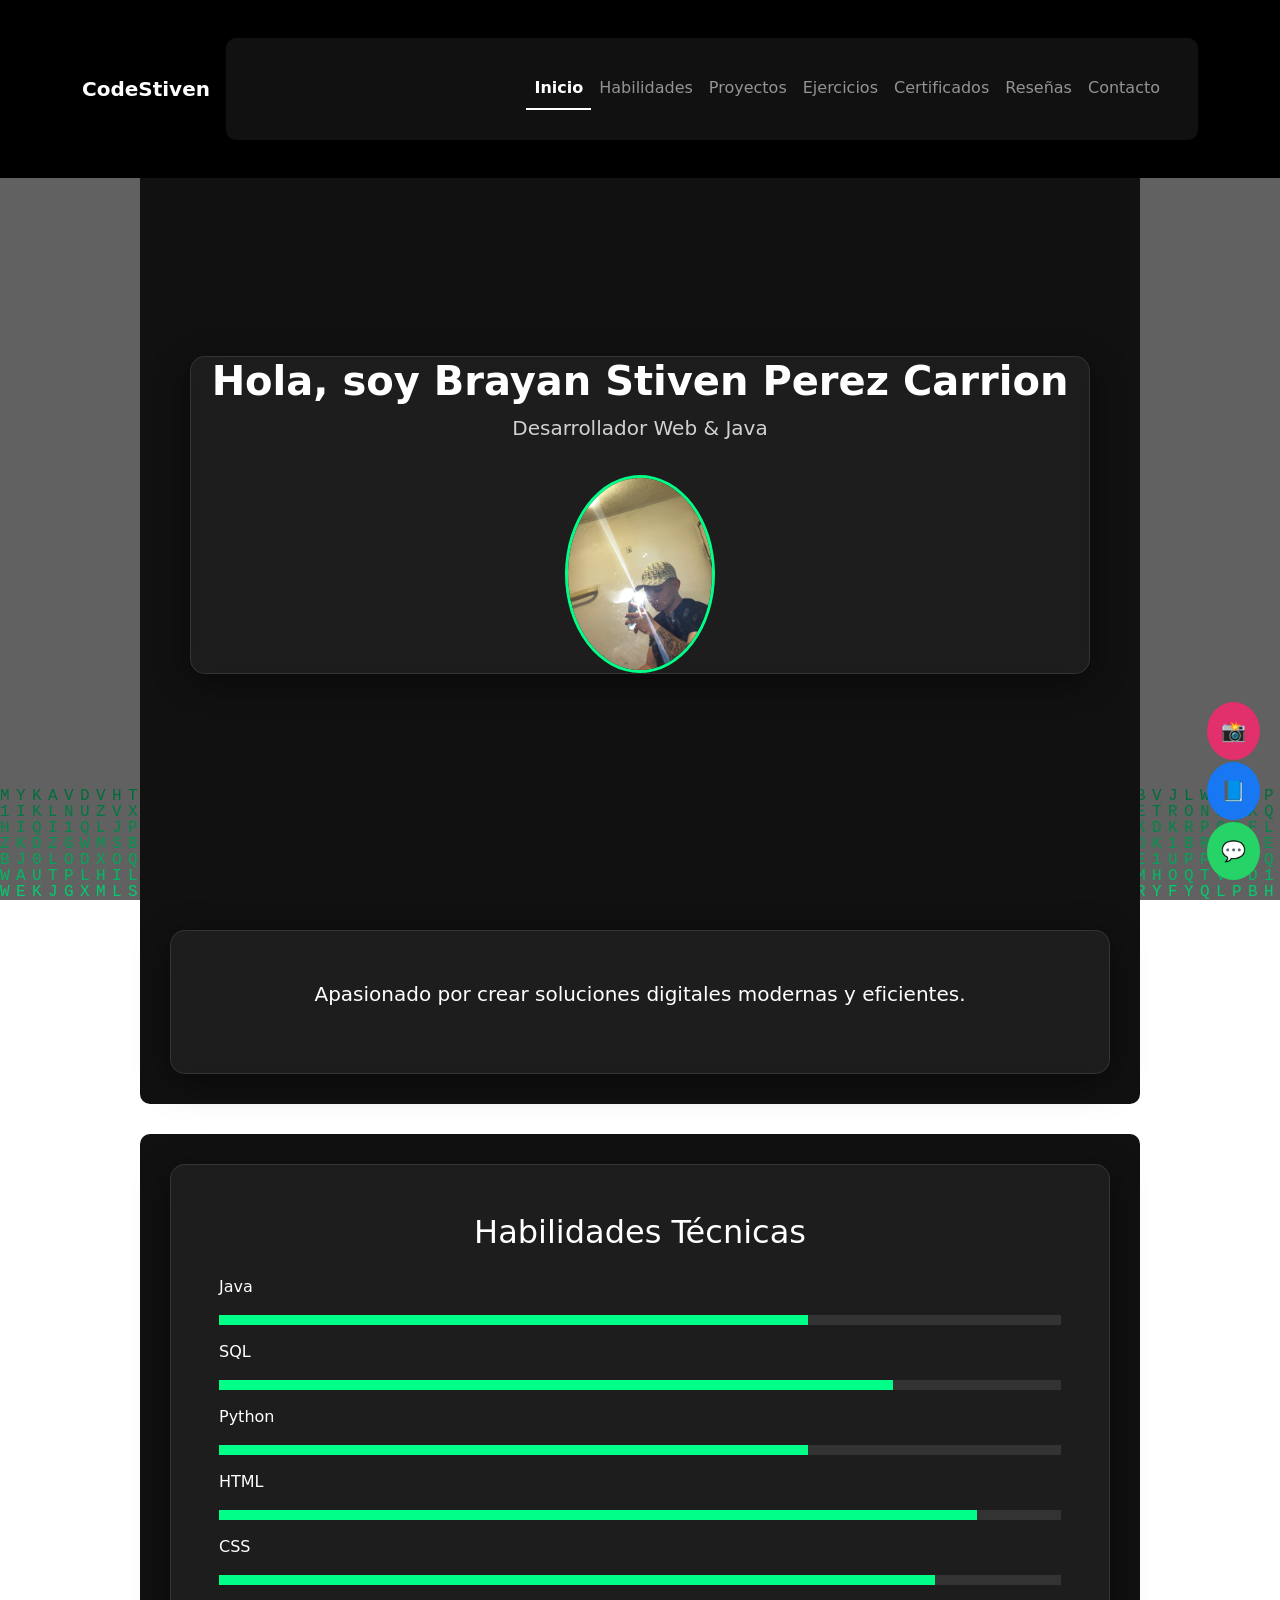
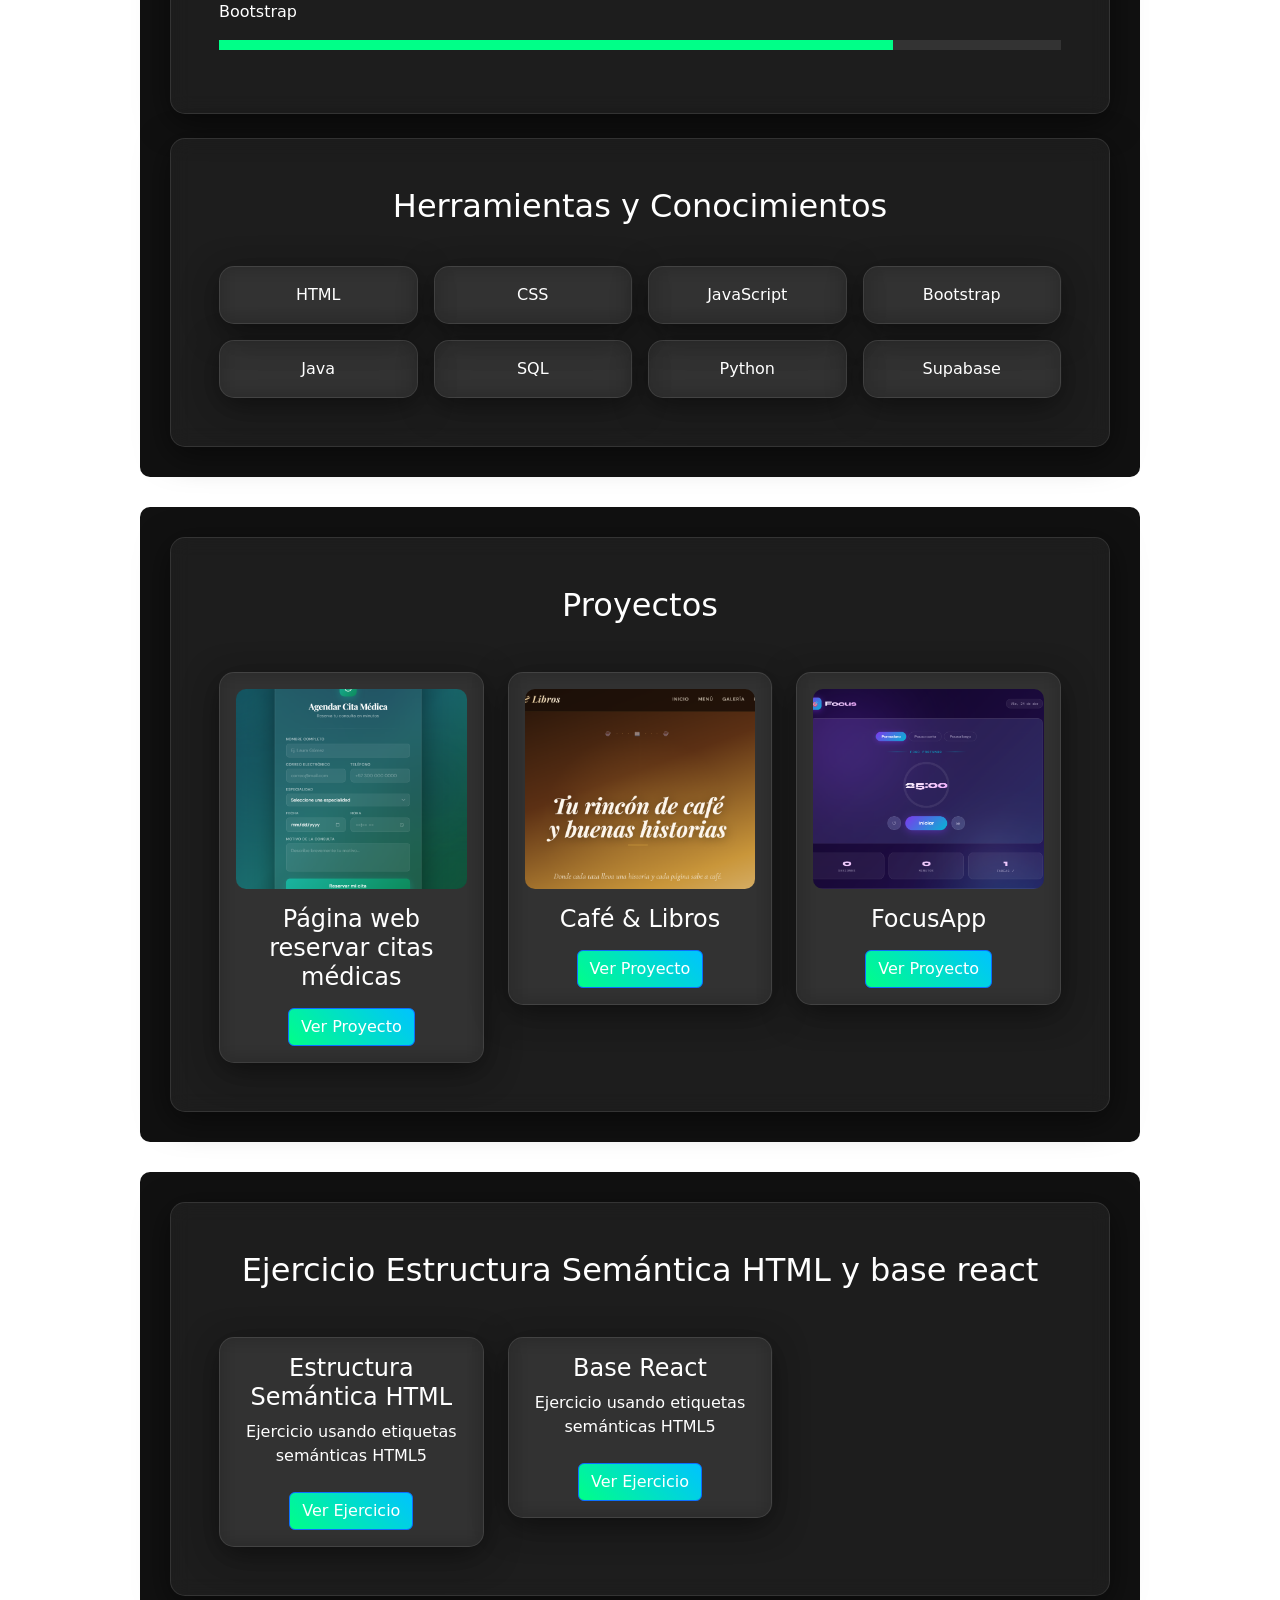
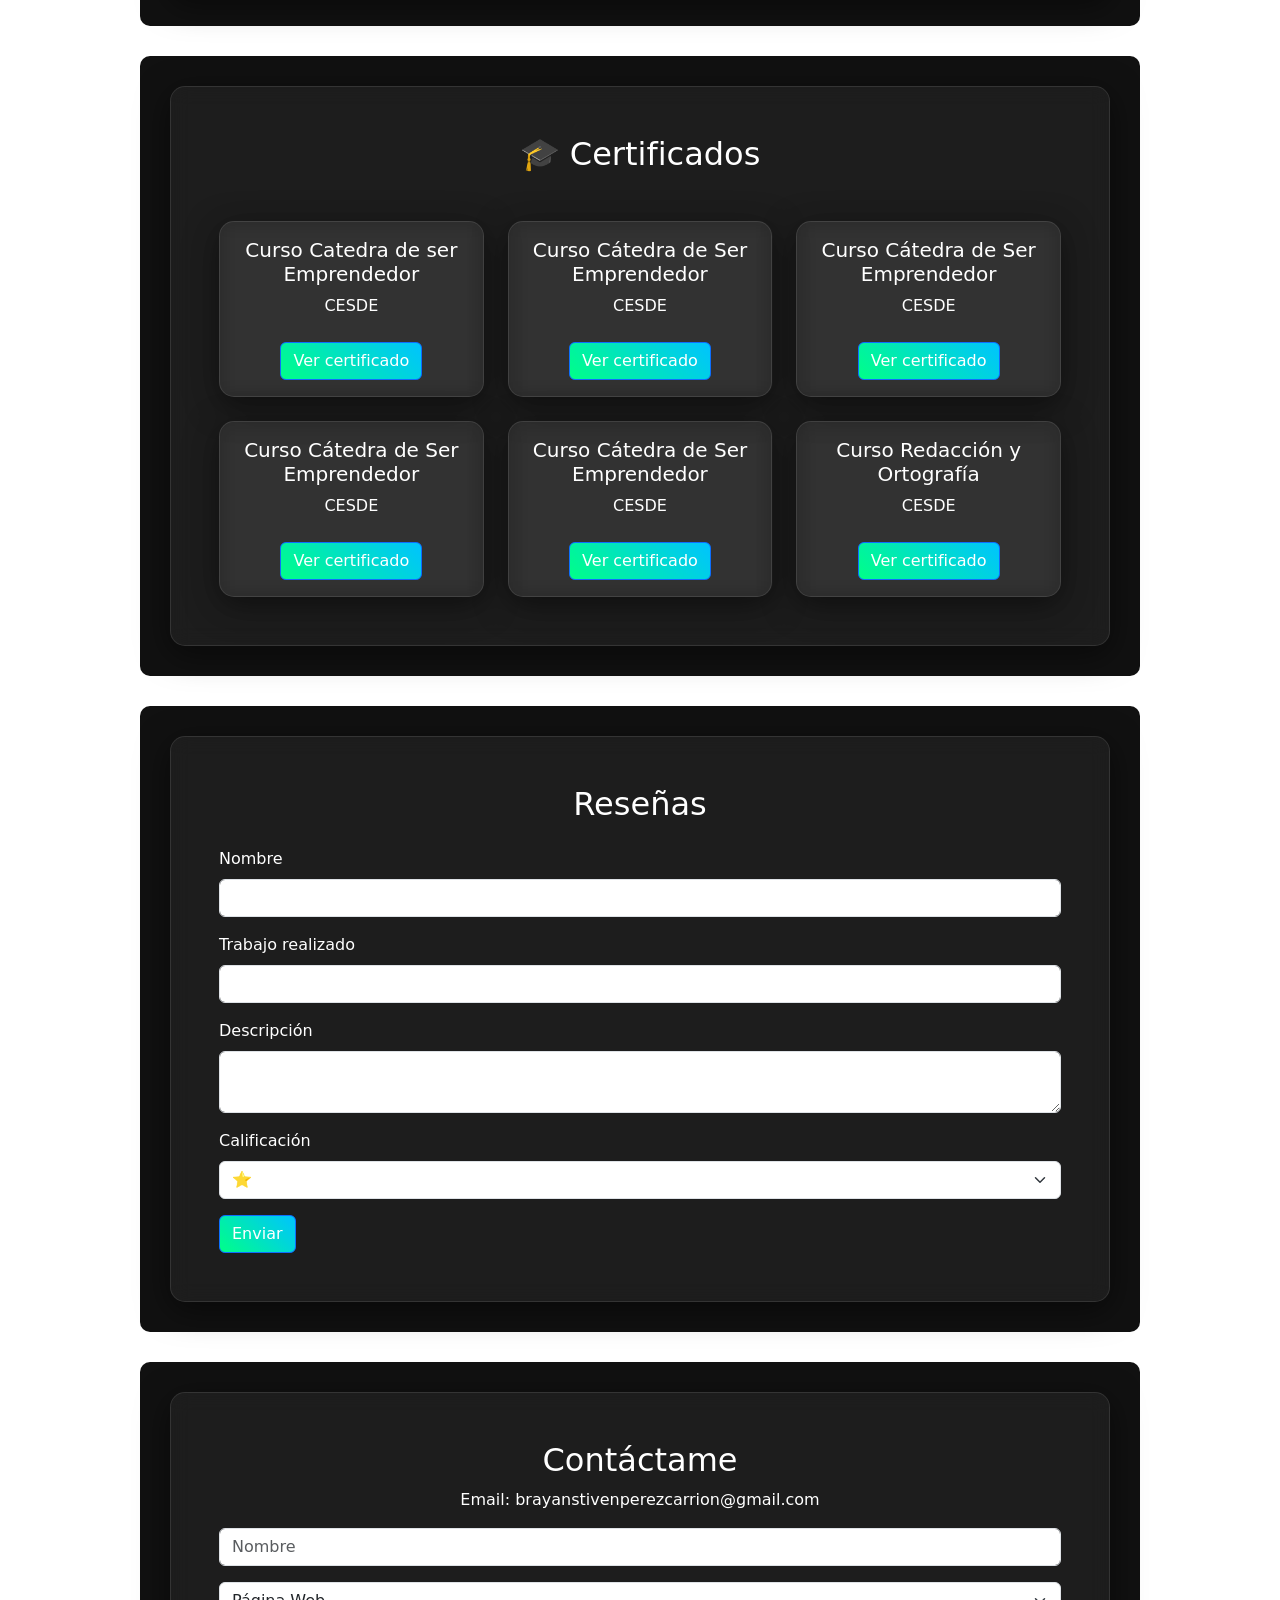
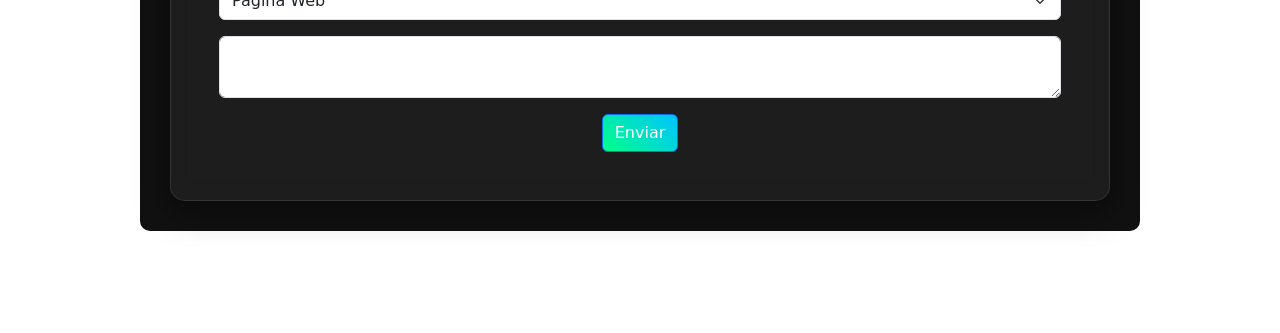
==== index.html @ 377330ae "Portafolio" ====
<!DOCTYPE html>
<html lang="es">
<head>
  <meta charset="UTF-8">
  <meta name="viewport" content="width=device-width, initial-scale=1.0">
  <title>CodeStiven | Portafolio</title>
  <link rel="stylesheet" href="css/styles.css">
  <link href="https://cdn.jsdelivr.net/npm/bootstrap@5.3.0/dist/css/bootstrap.min.css" rel="stylesheet">
  <link href="https://fonts.googleapis.com/css2?family=Poppins:wght@300;400;600&display=swap" rel="stylesheet">
  <style>
    section[id] { display: none; }
    section[id].active { display: block; }
    .navbar-nav .nav-link { cursor: pointer; }
    .navbar-nav .nav-link.active-link { color: #fff !important; font-weight: 600; border-bottom: 2px solid #fff; }
    body { padding-top: 70px; }
    #inicio { padding-top: 0 !important; }
    #inicio .hero { min-height: calc(100vh - 70px); }
  </style>
</head>

<body>
<canvas id="bg-canvas"></canvas>

<nav class="navbar navbar-expand-lg navbar-dark fixed-top">
  <main class="container">
    <a class="navbar-brand fw-bold" href="#" onclick="showSection('inicio'); return false;">CodeStiven</a>
    <button class="navbar-toggler" type="button" data-bs-toggle="collapse" data-bs-target="#navbarNav">
      <span class="navbar-toggler-icon"></span>
    </button>
    <section class="collapse navbar-collapse" id="navbarNav">
      <ul class="navbar-nav ms-auto">
        <li class="nav-item"><a class="nav-link" onclick="showSection('inicio')">Inicio</a></li>
        <li class="nav-item"><a class="nav-link" onclick="showSection('habilidades')">Habilidades</a></li>
        <li class="nav-item"><a class="nav-link" onclick="showSection('proyectos')">Proyectos</a></li>
        <li class="nav-item"><a class="nav-link" onclick="showSection('ejercicios')">Ejercicios</a></li>
        <li class="nav-item"><a class="nav-link" onclick="showSection('certificados')">Certificados</a></li>
        <li class="nav-item"><a class="nav-link" onclick="showSection('resenas')">Reseñas</a></li>
        <li class="nav-item"><a class="nav-link" onclick="showSection('contacto')">Contacto</a></li>
      </ul>
    </section>
  </main>
</nav>

<!-- INICIO -->
<section id="inicio" class="active">
  <header class="hero d-flex align-items-center justify-content-center">
    <main class="container glass text-center">
      <h1 id="typing">Hola, soy Brayan Stiven Perez Carrion</h1>
      <p class="lead">Desarrollador Web & Java</p>
      <img src="./WhatsApp Image 2026-03-17 at 10.53.22 PM.jpeg" alt="Brayan Stiven Carrion" class="rounded-circle profile-img mt-3" width="150">
    </main>
  </header>
  <aside class="container text-center p-5 glass">
    <p class="lead">Apasionado por crear soluciones digitales modernas y eficientes.</p>
  </aside>
</section>

<!-- HABILIDADES -->
<section id="habilidades">
  <main class="container p-5 glass">
    <h2 class="text-center mb-4">Habilidades Técnicas</h2>
    <figure class="skill"><p>Java</p><section class="bar"><span style="width:70%"></span></section></figure>
    <figure class="skill"><p>SQL</p><section class="bar"><span style="width:80%"></span></section></figure>
    <figure class="skill"><p>Python</p><section class="bar"><span style="width:70%"></span></section></figure>
    <figure class="skill"><p>HTML</p><section class="bar"><span style="width:90%"></span></section></figure>
    <figure class="skill"><p>CSS</p><section class="bar"><span style="width:85%"></span></section></figure>
    <figure class="skill"><p>Bootstrap</p><section class="bar"><span style="width:80%"></span></section></figure>
  </main>
  <aside class="container text-center p-5 glass mt-4">
    <h2>Herramientas y Conocimientos</h2>
    <section class="row mt-4 g-3">
      <article class="col-md-3"><section class="glass p-3">HTML</section></article>
      <article class="col-md-3"><section class="glass p-3">CSS</section></article>
      <article class="col-md-3"><section class="glass p-3">JavaScript</section></article>
      <article class="col-md-3"><section class="glass p-3">Bootstrap</section></article>
      <article class="col-md-3"><section class="glass p-3">Java</section></article>
      <article class="col-md-3"><section class="glass p-3">SQL</section></article>
      <article class="col-md-3"><section class="glass p-3">Python</section></article>
      <article class="col-md-3"><section class="glass p-3">Supabase</section></article>
    </section>
  </aside>
</section>

<!-- PROYECTOS -->
<section id="proyectos">
  <main class="container text-center p-5 glass">
    <h2>Proyectos</h2>
    <section class="row mt-4 g-4">
      <article class="col-md-4">
        <section class="glass project p-3">
          <img src="./citasssssss.png" class="img-fluid mb-3" alt="Proyecto citas médicas">
          <h4>Página web reservar citas médicas</h4>
          <a href="./citas.html" target="_blank" class="btn btn-primary mt-2">Ver Proyecto</a>
        </section>
      </article>
      <article class="col-md-4">
        <section class="glass project p-3">
          <img src="./cafe libros.png" class="img-fluid mb-3" alt="Proyecto Café y Libros">
          <h4>Café & Libros</h4>
          <a href="./cafeylibros.html" target="_blank" class="btn btn-primary mt-2">Ver Proyecto</a>
        </section>
      </article>
      <article class="col-md-4">
        <section class="glass project p-3">
          <img src="./focusapp.png" class="img-fluid mb-3" alt="Proyecto FocusApp">
          <h4>FocusApp</h4>
          <a href="./FocusApp.html" target="_blank" class="btn btn-primary mt-2">Ver Proyecto</a>
        </section>
      </article>
    </section>
  </main>
</section>

<!-- EJERCICIOS -->
<section id="ejercicios">
  <main class="container text-center p-5 glass">
    <h2>Ejercicio Estructura Semántica HTML y base react</h2>
    <section class="row mt-4 g-4">
      <article class="col-md-4">
        <section class="glass project p-3">
          <h4>Estructura Semántica HTML</h4>
          <p>Ejercicio usando etiquetas semánticas HTML5</p>
          <a href="./estructura-semantica.html" target="_blank" class="btn btn-primary mt-2">Ver Ejercicio</a>
        </section>
      </article>
      <article class="col-md-4">
        <section class="glass project p-3">
          <h4>Base React</h4>
          <p>Ejercicio usando etiquetas semánticas HTML5</p>
          <a href="./base-react-ejercicios.html" target="_blank" class="btn btn-primary mt-2">Ver Ejercicio</a>
        </section>
      </article>
    </section>
  </main>
</section>

<!-- CERTIFICADOS -->
<section id="certificados">
  <main class="container text-center p-5 glass">
    <h2>🎓 Certificados</h2>
    <section class="row mt-4 g-4">
      <article class="col-md-4">
        <section class="glass project p-3">
          <h5>Curso Catedra de ser Emprendedor</h5>
          <p>CESDE</p>
          <a href="./certificado catedra.png" target="_blank" class="btn btn-primary mt-2">Ver certificado</a>
        </section>
      </article>
      <article class="col-md-4">
        <section class="glass project p-3">
          <h5>Curso Cátedra de Ser Emprendedor</h5>
          <p>CESDE</p>
          <a href="Certificado Catedra Ser Emprendedor_page-0001.png" target="_blank" class="btn btn-primary mt-2">Ver certificado</a>
        </section>
      </article>
      <article class="col-md-4">
        <section class="glass project p-3">
          <h5>Curso Cátedra de Ser Emprendedor</h5>
          <p>CESDE</p>
          <a href="Certificado Catedra Ser Emprendedor_page-0001.png" target="_blank" class="btn btn-primary mt-2">Ver certificado</a>
        </section>
      </article>
      <article class="col-md-4">
        <section class="glass project p-3">
          <h5>Curso Cátedra de Ser Emprendedor</h5>
          <p>CESDE</p>
          <a href="Certificado Catedra Ser Emprendedor_page-0001.png" target="_blank" class="btn btn-primary mt-2">Ver certificado</a>
        </section>
      </article>
      <article class="col-md-4">
        <section class="glass project p-3">
          <h5>Curso Cátedra de Ser Emprendedor</h5>
          <p>CESDE</p>
          <a href="Certificado Catedra Ser Emprendedor_page-0001.png" target="_blank" class="btn btn-primary mt-2">Ver certificado</a>
        </section>
      </article>
      <article class="col-md-4">
        <section class="glass project p-3">
          <h5>Curso Redacción y Ortografía</h5>
          <p>CESDE</p>
          <a href="Certificado Redaccion y Ortografia_page-0001.jpg" target="_blank" class="btn btn-primary mt-2">Ver certificado</a>
        </section>
      </article>
    </section>
  </main>
</section>

<!-- RESEÑAS -->
<section id="resenas">
  <main class="container p-5 glass">
    <h2 class="text-center mb-4">Reseñas</h2>
    <form id="resena-form">
      <fieldset class="mb-3">
        <label class="form-label">Nombre</label>
        <input type="text" class="form-control" id="resenaNombre" required>
      </fieldset>
      <fieldset class="mb-3">
        <label class="form-label">Trabajo realizado</label>
        <input type="text" class="form-control" id="resenaTrabajo" required>
      </fieldset>
      <fieldset class="mb-3">
        <label class="form-label">Descripción</label>
        <textarea class="form-control" id="resenaDescripcion"></textarea>
      </fieldset>
      <fieldset class="mb-3">
        <label class="form-label">Calificación</label>
        <select class="form-select" id="resenaCalificacion">
          <option value="1">⭐</option>
          <option value="2">⭐⭐</option>
          <option value="3">⭐⭐⭐</option>
          <option value="4">⭐⭐⭐⭐</option>
          <option value="5">⭐⭐⭐⭐⭐</option>
        </select>
      </fieldset>
      <button class="btn btn-primary">Enviar</button>
    </form>
    <aside id="resenas-container"></aside>
  </main>
</section>

<!-- CONTACTO -->
<section id="contacto">
  <main class="container text-center p-5 glass">
    <h2>Contáctame</h2>
    <p>Email: brayanstivenperezcarrion@gmail.com</p>
    <form id="contact-form">
      <input class="form-control mb-3" id="nombre" placeholder="Nombre">
      <select class="form-select mb-3" id="tipoProyecto">
        <option>Página Web</option>
        <option>Base de Datos</option>
      </select>
      <textarea class="form-control mb-3" id="descripcion"></textarea>
      <button class="btn btn-primary">Enviar</button>
    </form>
    <aside id="mensajeExito" class="alert alert-success mt-3 d-none">
      ¡Muchas gracias! Prontamente nos estaremos contactando contigo.
    </aside>
  </main>
</section>

<footer class="text-center p-3">
  <p>© CodeStiven 2026</p>
</footer>

<a href="https://wa.me/573232479063" class="whatsapp-float" target="_blank">💬</a>
<a href="https://www.facebook.com/" class="facebook-float" target="_blank">📘</a>
<a href="https://www.instagram.com/" class="instagram-float" target="_blank">📸</a>

<script src="https://cdn.jsdelivr.net/npm/bootstrap@5.3.0/dist/js/bootstrap.bundle.min.js"></script>
<script src="./js/script.js"></script>
<script>
  const SECTIONS = ['inicio','habilidades','proyectos','ejercicios','certificados','resenas','contacto'];
  let ignoreHash = false;

  function showSection(id) {
    if (!SECTIONS.includes(id)) id = 'inicio';
    SECTIONS.forEach(sid => {
      const el = document.getElementById(sid);
      if (el) el.classList.remove('active');
    });
    const target = document.getElementById(id);
    if (target) target.classList.add('active');
    document.querySelectorAll('.navbar-nav .nav-link').forEach(link => {
      link.classList.remove('active-link');
      const oc = link.getAttribute('onclick') || '';
      if (oc.includes("'" + id + "'")) link.classList.add('active-link');
    });
    const nav = document.getElementById('navbarNav');
    if (nav && nav.classList.contains('show')) {
      bootstrap.Collapse.getOrCreateInstance(nav).hide();
    }
    if (window.location.hash.replace('#','') !== id) {
      ignoreHash = true;
      history.replaceState(null, '', '#' + id);
      setTimeout(() => { ignoreHash = false; }, 50);
    }
    window.scrollTo({ top: 0 });
  }

  window.addEventListener('hashchange', () => {
    if (ignoreHash) return;
    const hash = window.location.hash.replace('#', '');
    showSection(SECTIONS.includes(hash) ? hash : 'inicio');
  });

  document.addEventListener('DOMContentLoaded', () => {
    const hash = window.location.hash.replace('#', '');
    showSection(SECTIONS.includes(hash) ? hash : 'inicio');
  });
</script>
</body>
</html>
---- css/styles.css ----
/*RESET*/
*{
  margin:0;
  padding:0;
  box-sizing:border-box;
}

/*BODY*/
body{
  background:#000;
  color:#fff;
  font-family:'Poppins',sans-serif;
}

/*FONDO MATRIX*/
#bg-canvas{
  position:fixed;
  top:0;
  left:0;
  width:100%;
  height:100%;
  z-index:-1;
}

/*NAVBAR*/
.navbar{
  background:#000 !important;
}

/*HERO (PORTADA)*/
.hero{
  padding:150px 20px;
  text-align:center;
}

/*SECCIONES PRINCIPALES - solo las que tienen id */
section[id]{
  background:#111;
  margin:30px auto;
  padding:30px;
  max-width:1000px;
  border-radius:10px;
}

/*TEXTO GENERAL*/
h1, h2, h3, h4,
p, span, a,
.skill p,
.project h4,
.project p {
  color:#fff;
}

/*BOOTSTRAP FIX*/
.text-muted{
  color:#fff !important;
}

/*HABILIDADES (BARRAS)*/
.skill{
  margin:15px 0;
}

.bar{
  width:100%;
  height:10px;
  background:#333;
  /* resetear los estilos que heredaría de section[id] */
  margin:0;
  padding:0;
  max-width:none;
  border-radius:0;
}

.bar span{
  display:block;
  height:100%;
  background:#00ff88;
}

/*PROYECTOS*/
.project img{
  width: 100%;
  height: 200px; 
  object-fit: cover; 
  border-radius: 10px;
}
/* TODO EL TEXTO PRINCIPAL EN BLANCO */
body,
.hero h1,
.hero p,
section h2,
section h3,
section h4,
section p,
.skill p,
.project h4,
.project p,
.container,
span {
  color: #ffffff !important;
}

/*TITULOS  */
h1, h2, h3, h4 {
  color: #ffffff !important;
}

/*ESTOPOR BOOTSTRAP TIENE ALGUN PROBLEMA*/
.text-muted {
  color: #ffffff !important;
}
#mensajeExito {
    color: #000 !important;
}
/*GLASSMORPHISM REAL*/
.glass{
  background: rgba(255, 255, 255, 0.05);
  backdrop-filter: blur(10px);
  -webkit-backdrop-filter: blur(10px);
  border-radius: 15px;
  border: 1px solid rgba(255,255,255,0.1);
  box-shadow: 0 8px 32px rgba(0,0,0,0.5);
  transition: all 0.3s ease;
}

/*HOVER SUAVE*/
.glass:hover{
  transform: translateY(-5px);
  box-shadow: 0 15px 40px rgba(0,255,136,0.2);
}

/*HERO MEJORADO*/
.hero h1{
  font-size: 2.5rem;
  font-weight: 600;
}

.hero p{
  opacity: 0.8;
}

/* FOTO PERFIL*/
.profile-img{
  border: 3px solid #00ff88;
  transition: transform 0.3s ease;
}

.profile-img:hover{
  transform: scale(1.05);
}

/* BOTONES*/
.btn-primary{
  background: linear-gradient(45deg, #00ff88, #00c3ff);
  border: none;
  transition: all 0.3s ease;
}

.btn-primary:hover{
  transform: scale(1.05);
  box-shadow: 0 0 15px rgba(0,255,136,0.5);
}

/*PROYECTOS HOVER*/
.project img{
  transition: transform 0.4s ease;
}

.project:hover img{
  transform: scale(1.08);
}

/*BARRAS ANIMADAS*/
.bar span{
  animation: growBar 2s ease forwards;
}

@keyframes growBar{
  from{
    width: 0;
  }
}

/*SCROLL*/
html{
  scroll-behavior: smooth;
}

/*ANIMAR EL SCROLL*/
.reveal{
  opacity: 0;
  transform: translateY(50px);
  transition: all 0.8s ease;
}

.reveal.active{
  opacity: 1;
  transform: translateY(0);
}
.whatsapp-float,
.facebook-float,
.instagram-float {
  position: fixed;
  right: 20px;
  z-index: 1000;
  border-radius: 50%;
  padding: 14px;
  color: white;
  font-size: 20px;
  text-align: center;
  text-decoration: none;
  transition: all 0.3s ease;
}
.whatsapp-float {
  bottom: 20px;
  background: #25D366;
}

.facebook-float {
  bottom: 80px;
  background: #1877F2;
}

.instagram-float {
  bottom: 140px;
  background: #E1306C;
}
.whatsapp-float:hover,
.facebook-float:hover,
.instagram-float:hover {
  transform: scale(1.15);
  box-shadow: 0 0 15px rgba(0,255,136,0.6);
}
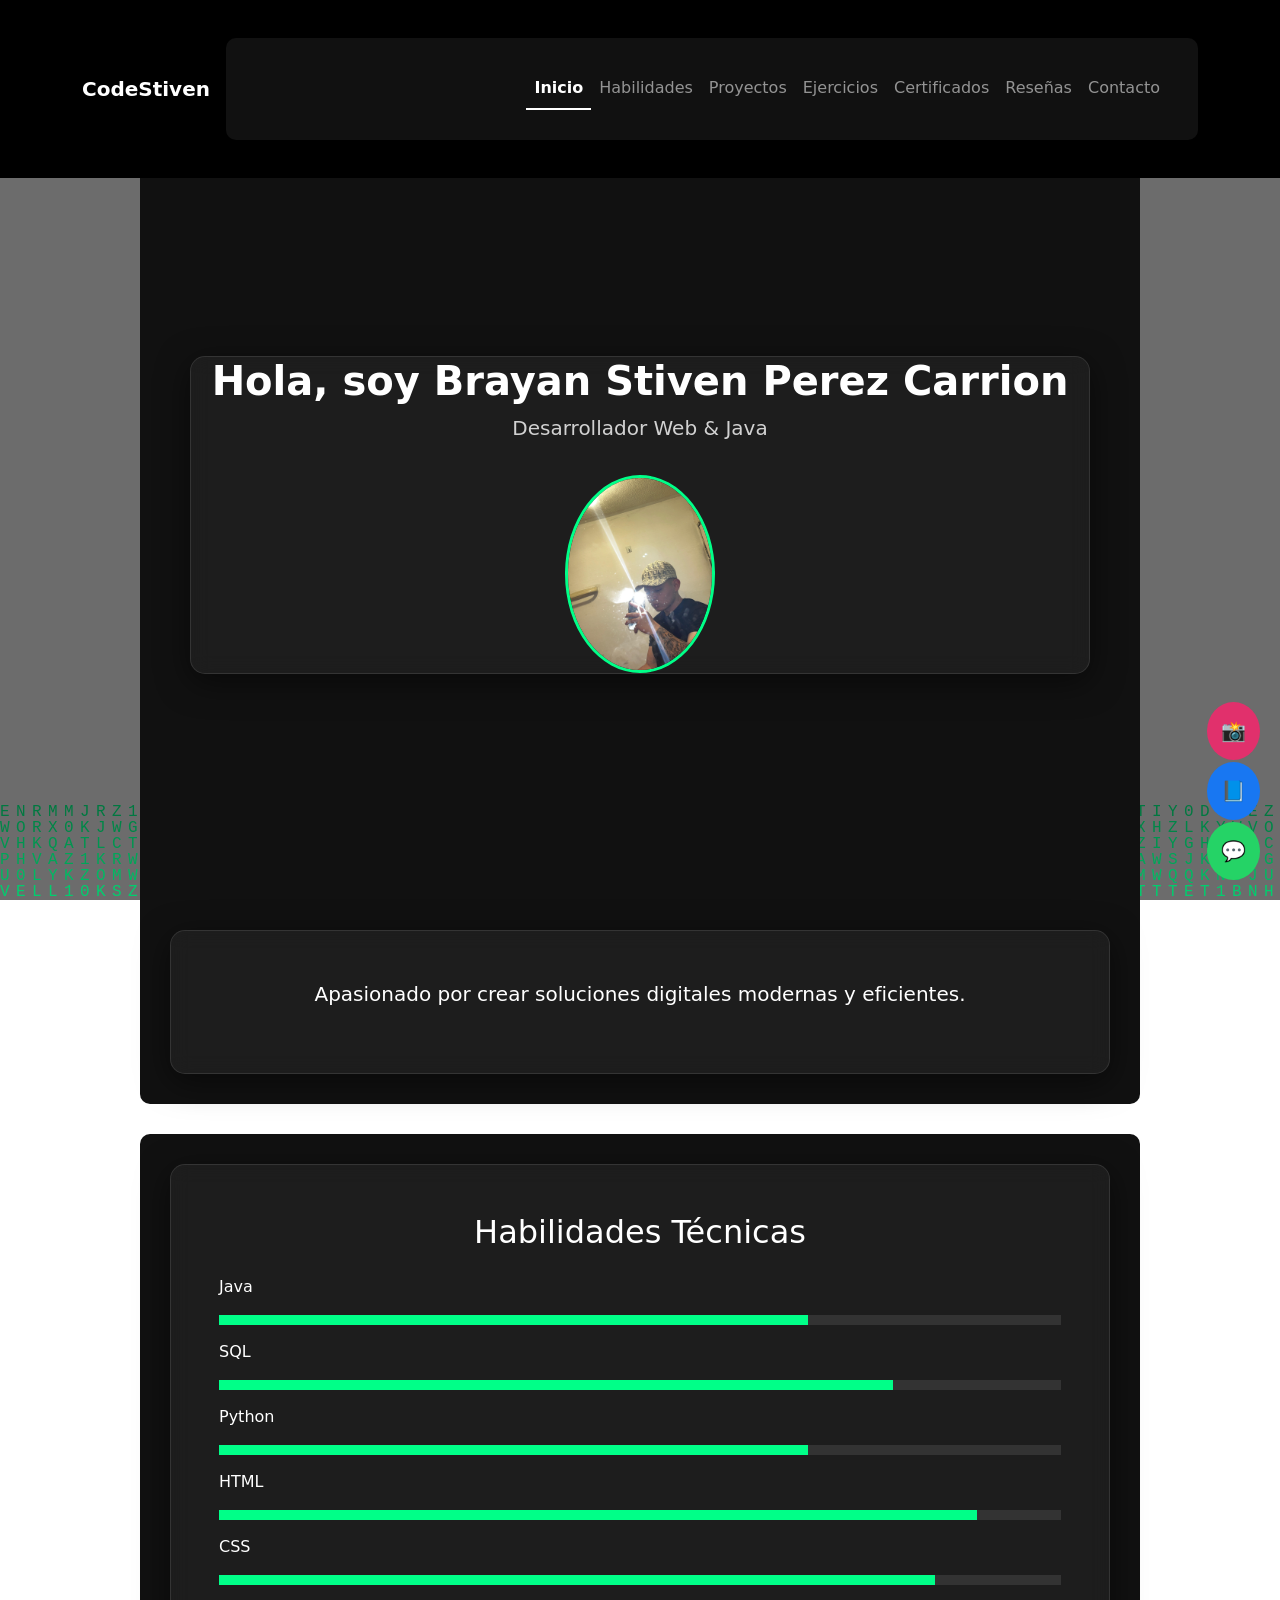
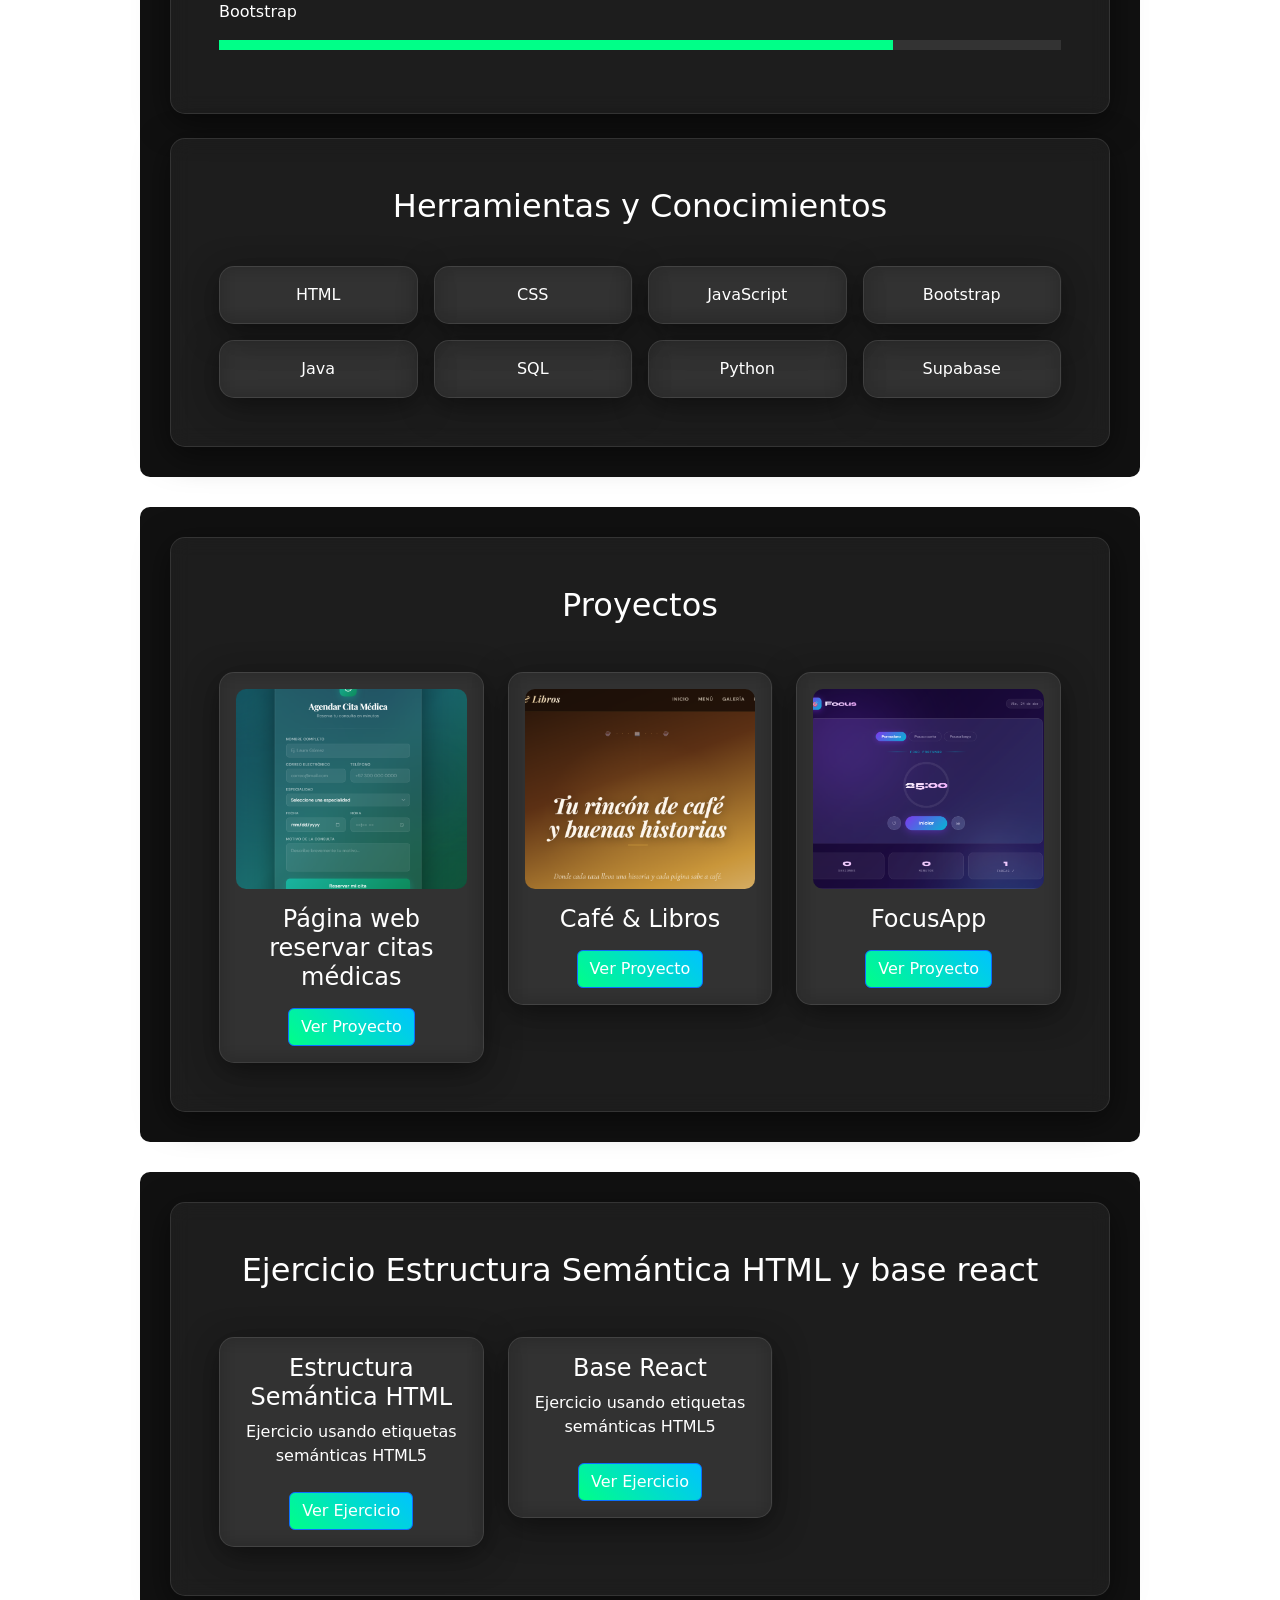
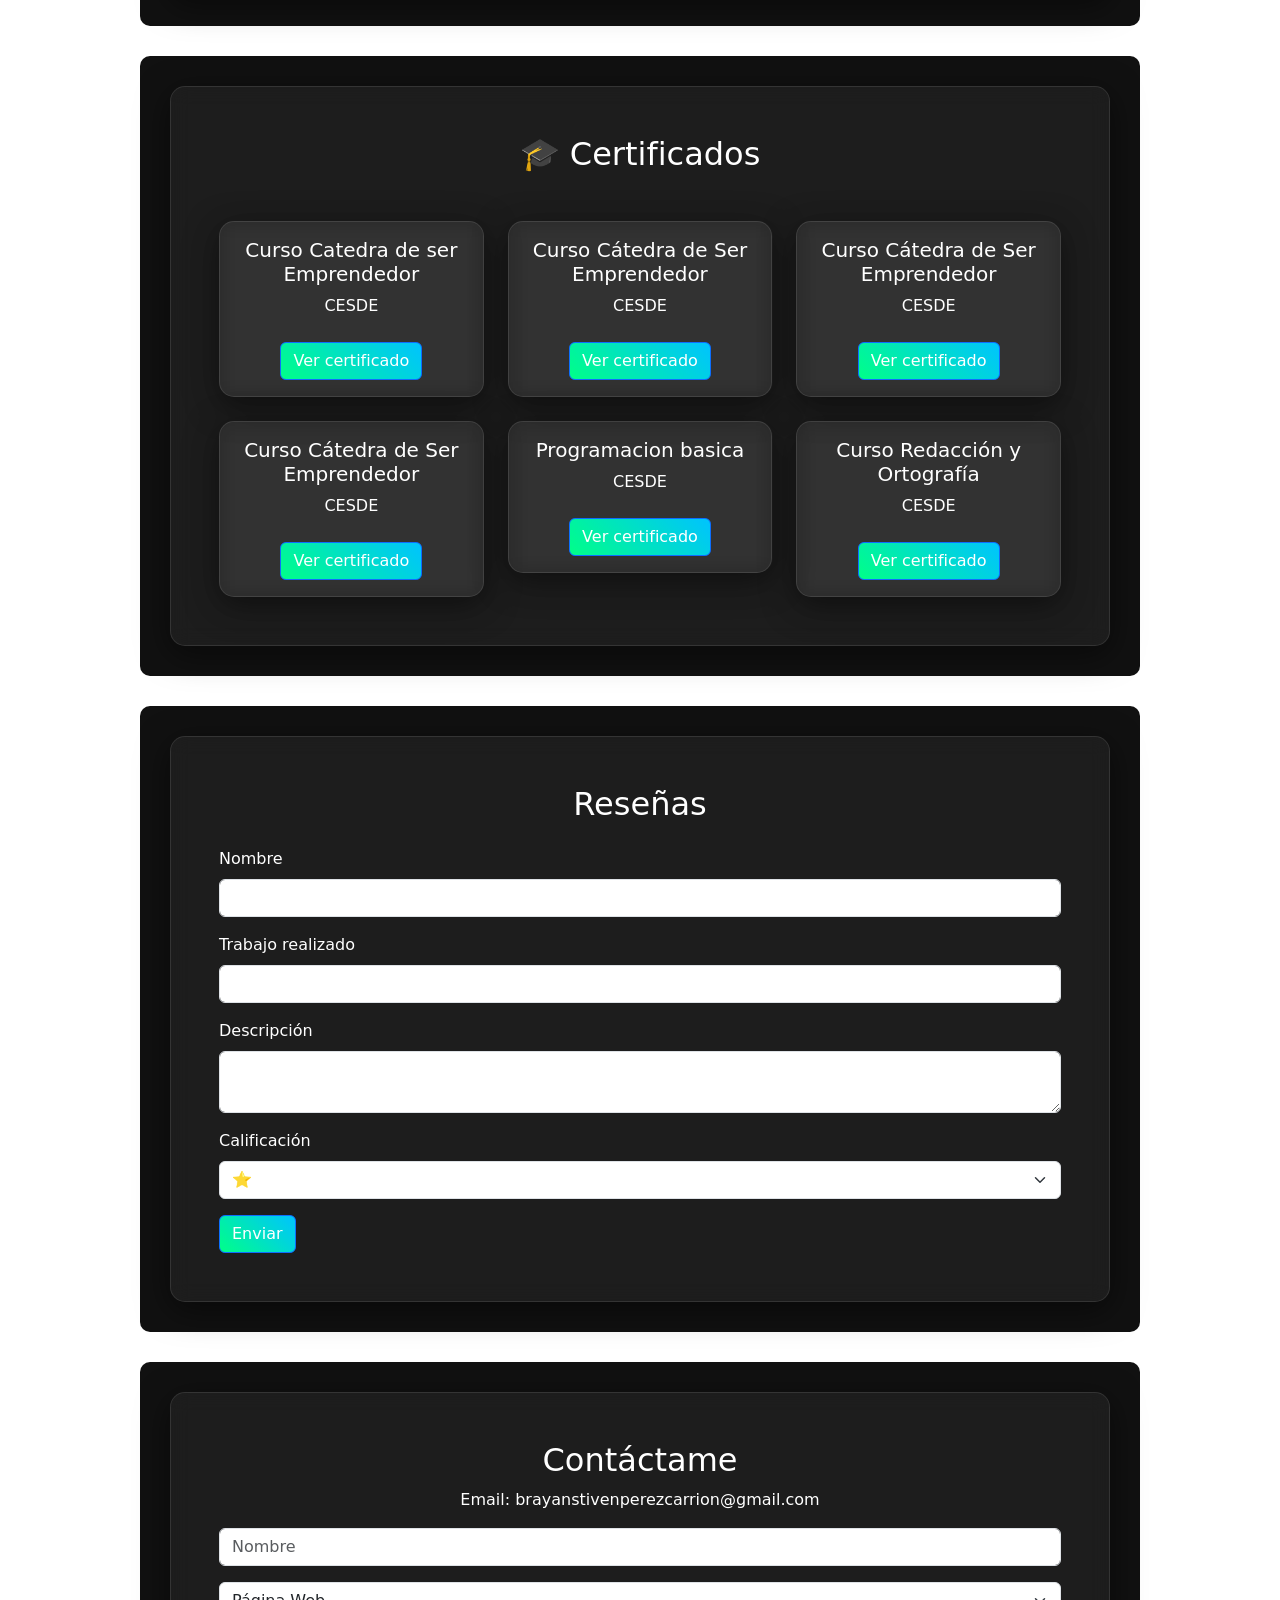
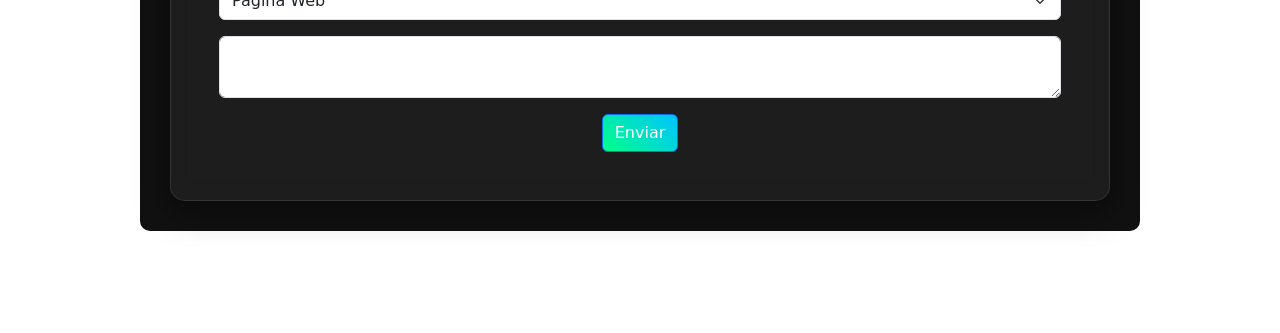
==== commit bc7dfce4: "Update index.html" ====
--- a/index.html
+++ b/index.html
@@ -169,9 +169,9 @@
       </article>
       <article class="col-md-4">
         <section class="glass project p-3">
-          <h5>Curso Cátedra de Ser Emprendedor</h5>
-          <p>CESDE</p>
-          <a href="Certificado Catedra Ser Emprendedor_page-0001.png" target="_blank" class="btn btn-primary mt-2">Ver certificado</a>
+          <h5>Programacion basica</h5>
+          <p>CESDE</p>
+          <a href="certificado de plazi.png" target="_blank" class="btn btn-primary mt-2">Ver certificado</a>
         </section>
       </article>
       <article class="col-md-4">
@@ -289,4 +289,4 @@
   });
 </script>
 </body>
-</html>+</html>
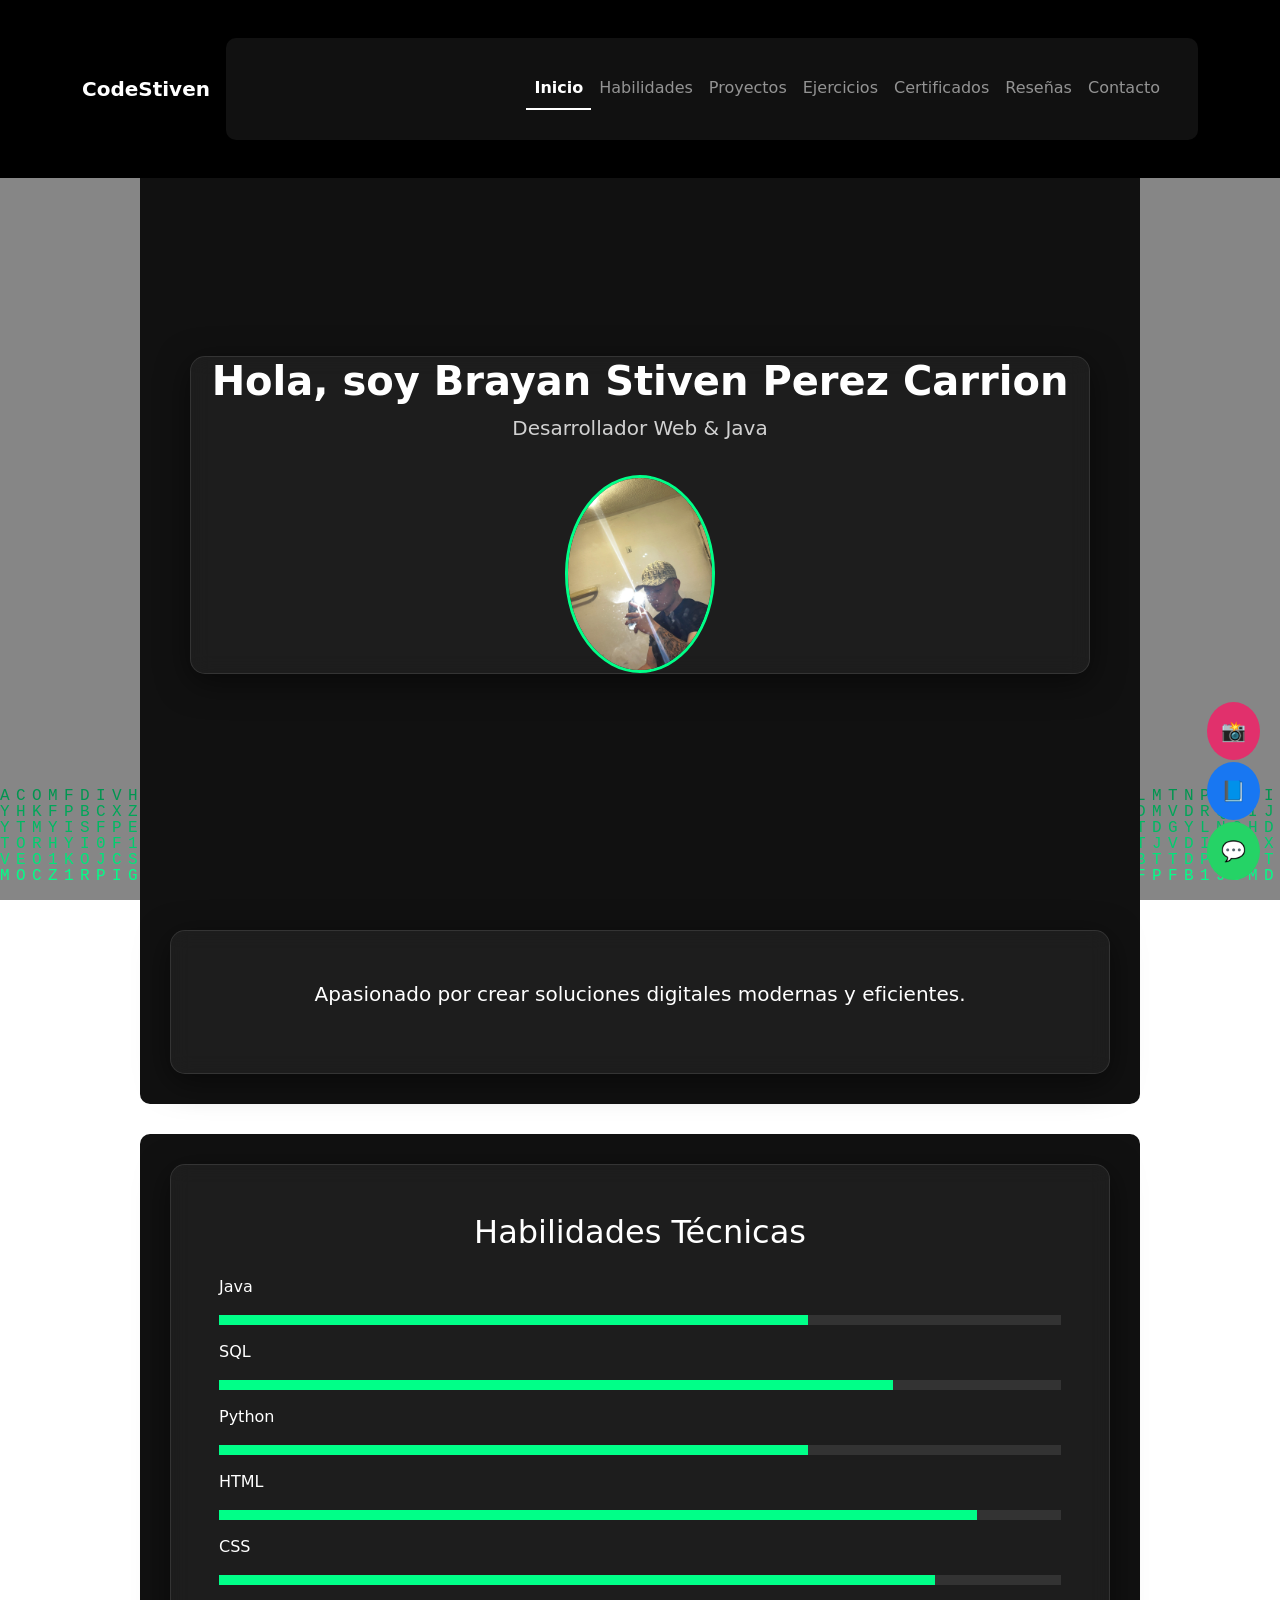
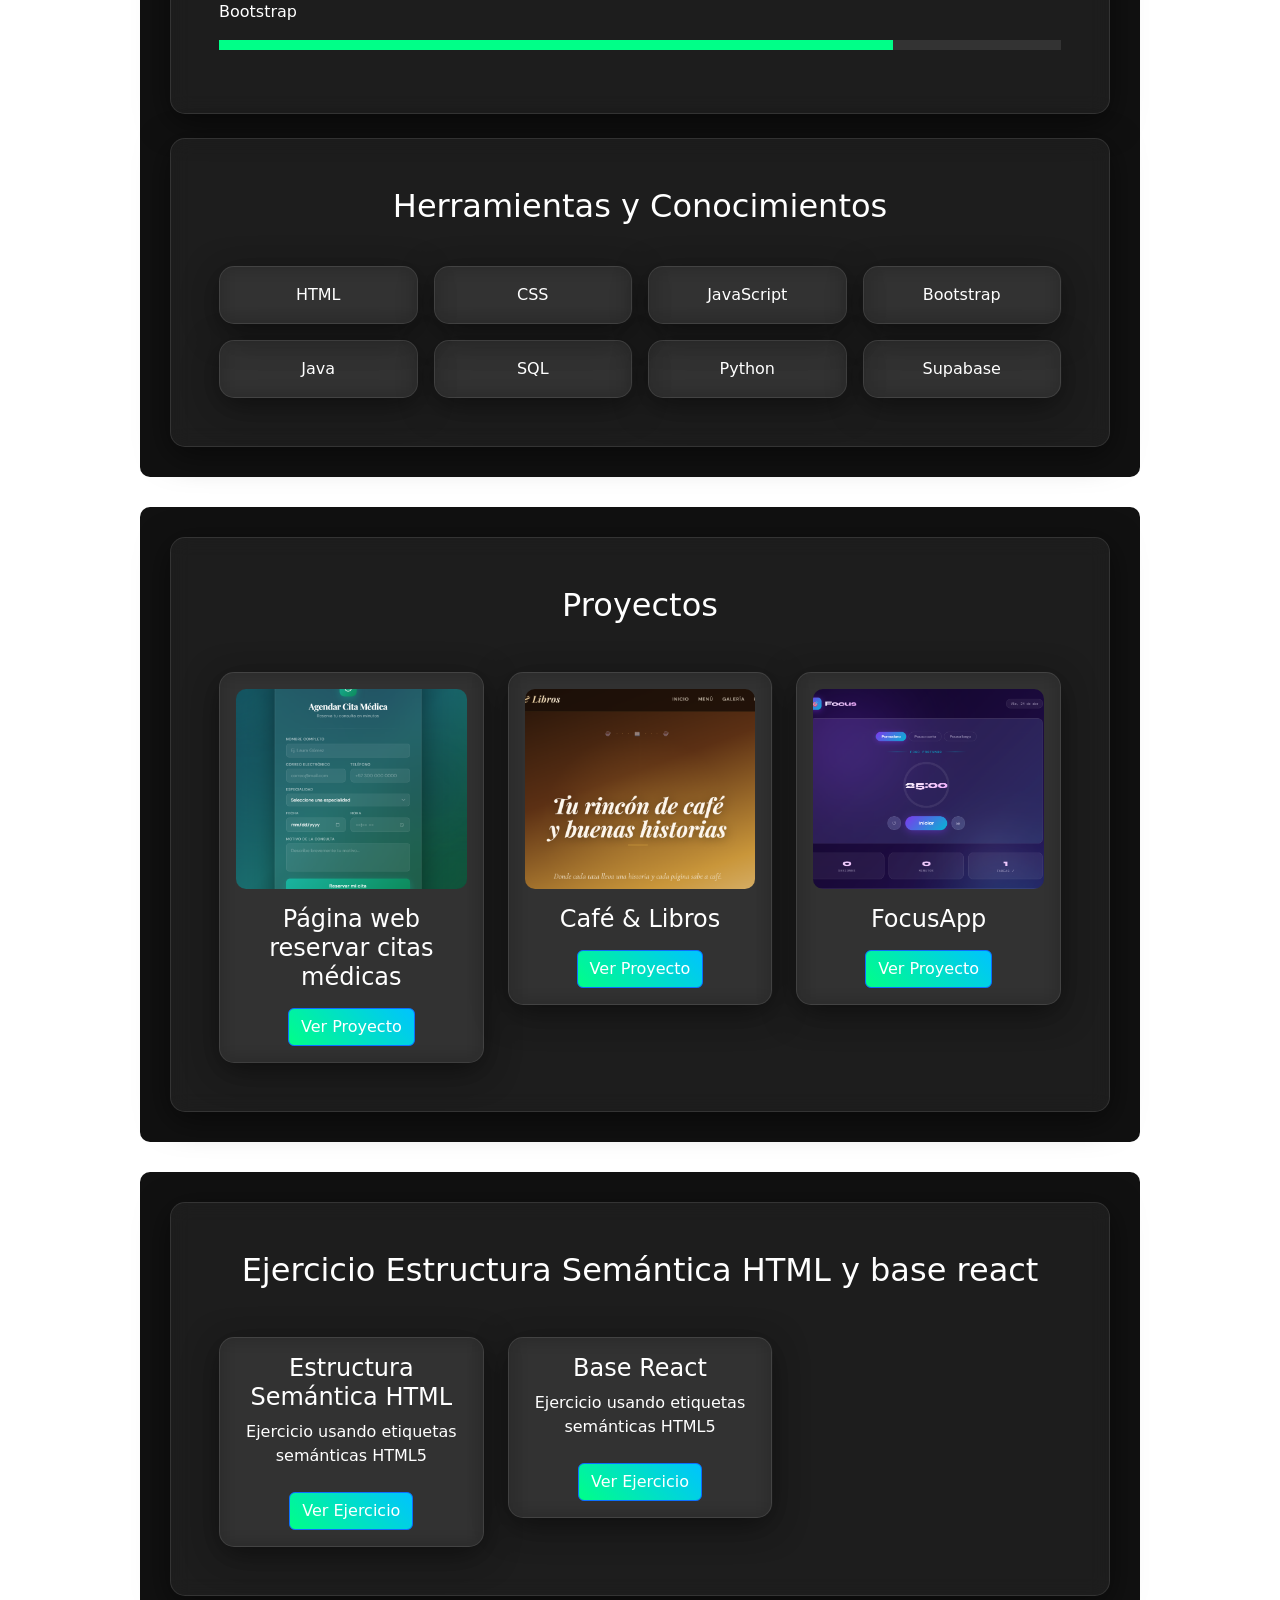
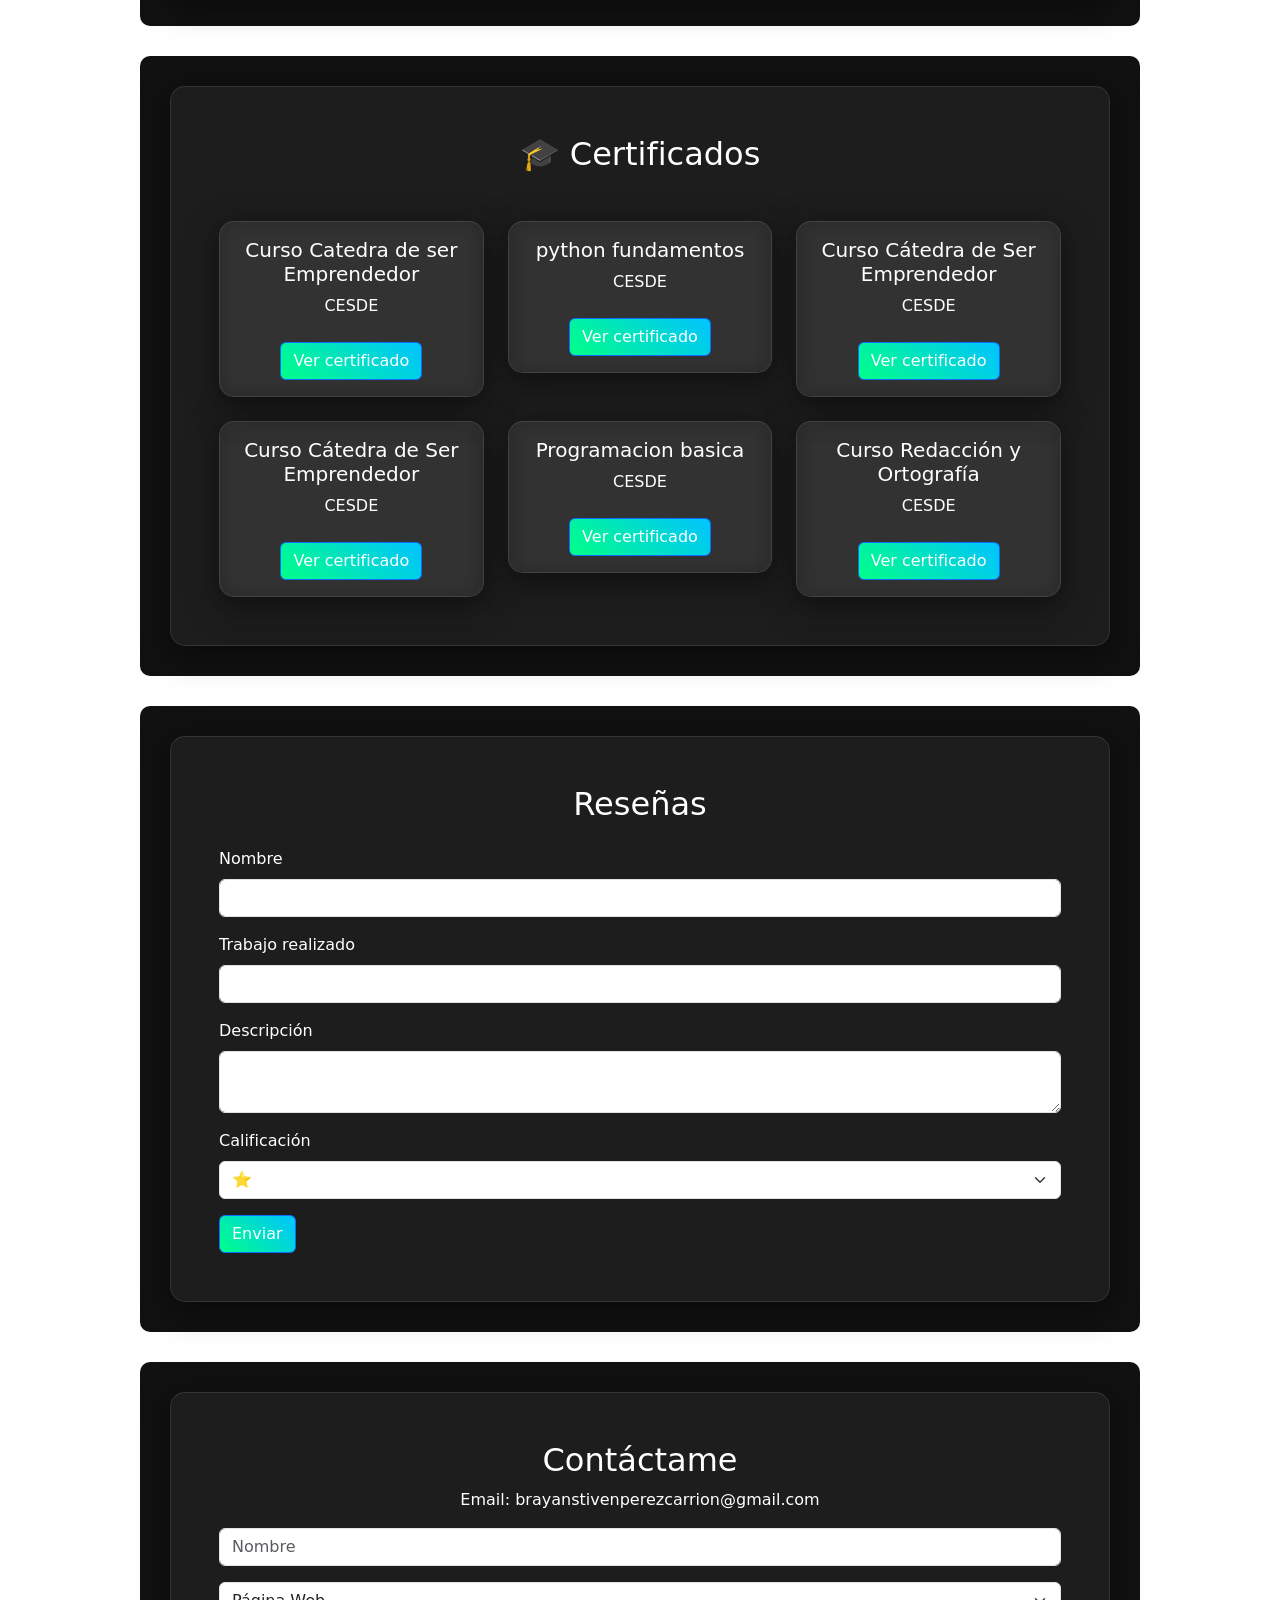
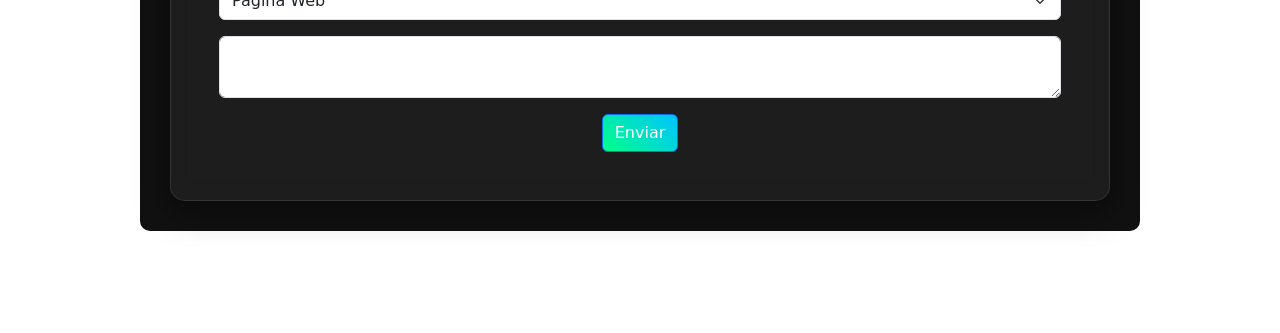
==== commit b06b1f46: "Update course title and certificate link in index.html" ====
--- a/index.html
+++ b/index.html
@@ -148,9 +148,9 @@
       </article>
       <article class="col-md-4">
         <section class="glass project p-3">
-          <h5>Curso Cátedra de Ser Emprendedor</h5>
-          <p>CESDE</p>
-          <a href="Certificado Catedra Ser Emprendedor_page-0001.png" target="_blank" class="btn btn-primary mt-2">Ver certificado</a>
+          <h5>python fundamentos</h5>
+          <p>CESDE</p>
+          <a href="certificado_fundamentos_de_python.png" target="_blank" class="btn btn-primary mt-2">Ver certificado</a>
         </section>
       </article>
       <article class="col-md-4">
